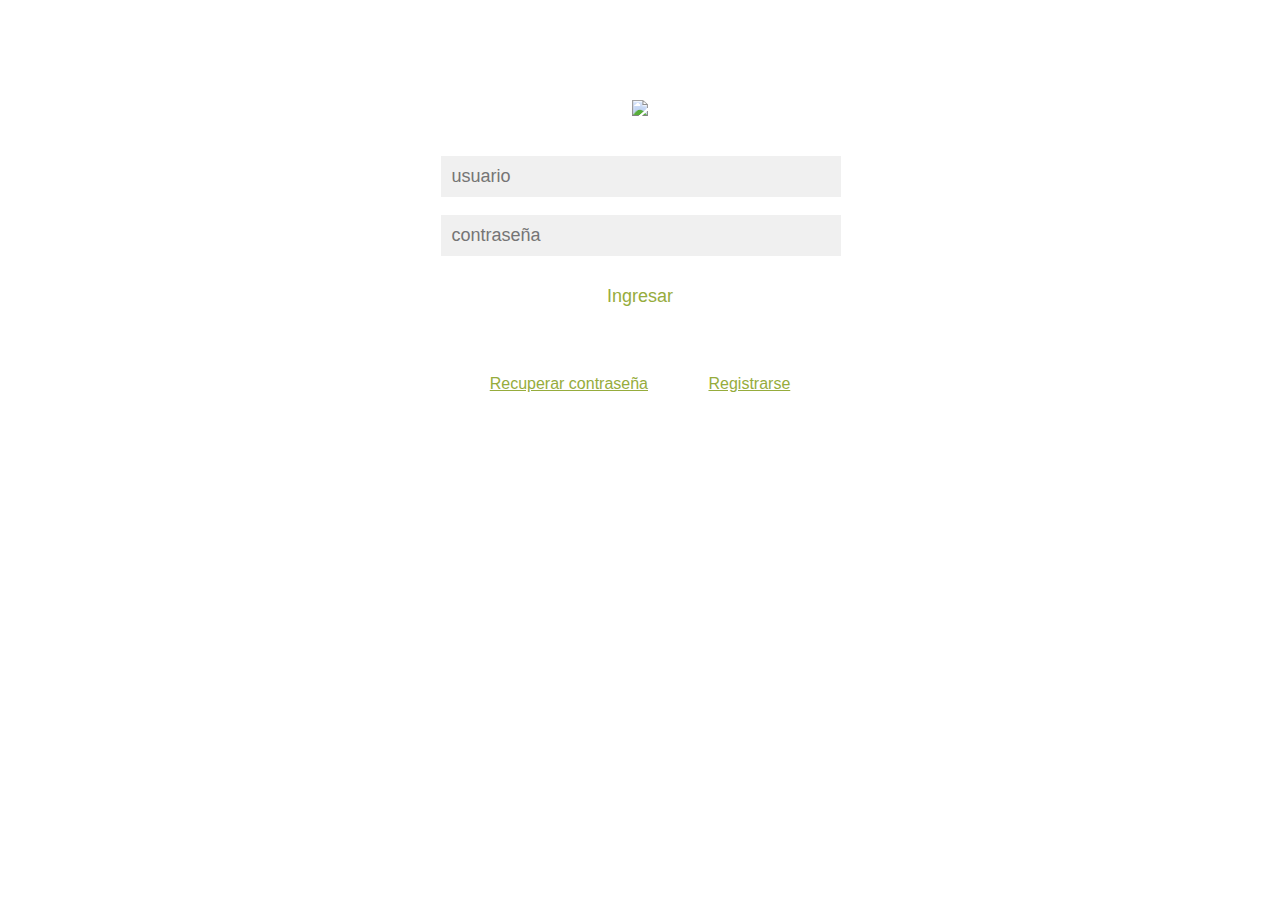
==== index.html @ 0017e4b9 "Add files via upload" ====
<!DOCTYPE html>
<html lang="en">
<head>
	<meta charset="UTF-8">
	<title>Página Index</title>
	<meta name="viewport" content="width=device-width, user-scalable=no, initial-scale=1.0, maximum-scale=1.0, minimum-scale=1.0">
	<link rel="stylesheet" href="css/bootstrap.min.css">
	<link rel='stylesheet' href='style.css'/>
	<script language= "javascript" src= "js/validation.js"></script>
</head>
<body>
	<center>
	<div class="main">
		<img src=logo.png width=500>
		<form action="login.php" method="POST" onsubmit="return validacion();">
			<br>
			<br>
			<div class="row">
				<div class="col-xs-12 col-md-12">
					<input id="comment" type="text" placeholder="usuario">
				</div>
				</div>
			<br>
			<div class="row">
				<div class="col-xs-12 col-md-12">
					<input id="comment" type="text" placeholder="contraseña">
				</div>
			</div>
			<br>
			<div class="row">
				<div class="col-xs-12 col-md-12">
					<button type="submit" class="btn">Ingresar</button>
				</div>
			</div>
			<br>
			<br>
			<br>
			<div>
				<a href="olvido-contra.html"><label>Recuperar contraseña</label></a> <a href="form-registro.html"><label>Registrarse</label></a>
			</div>


		</form>
	</div>
</body>
</html>
---- style.css ----
html, body {
    font-family: 'Montserrat', sans-serif;
}


h1 {
    border-left: 2px solid #00f28f;
    font-size: 24px;
    font-weight: 400;
    padding-left: 10px;
}

.main {
    margin-top: 100px;
}

form input {
    background: #f0f0f0;

    border: none;
    border-left: 2px solid #fff;

    font-size: 18px;
    padding: 10px;
    width: 30%;

    transition: background 2s, border-left 2s;
}

form input:focus {
    background: #fff;
    box-shadow: none;
    outline: none;
	width: 30%;
}


.btn {
    background: transparent;
    border: none;

    color: #96ac3c;
    cursor: pointer;

    font-size: 18px;

    padding: 12px 16px;

    transition: background 2s, color 2s;
}

.btn:hover {
    background: #96ac3c;
    color: #fff;
}

.comments {
    margin-top: 10px;
    list-style: none;
    padding-left: 0px;
}


li {
    padding-left: 10px;
    border-left: 2px solid #000;
    font-size: 18px;
    margin: 0 0 36px;
}

label{
	background: transparent;
    border: none;
    cursor: pointer;
	color: #96ac3c;
	font-size: 16px;
	padding: 12px 16px;
	transition: background 2s, color 2s;
	font-weight: 400;
}

label:hover {
    background: #96ac3c;
    color: #fff;
}

elemento {
	color: #96ac3c;
	font-size: 18px;
	padding: 10px 12px;
}

a{
	color: #96ac3c;
	font-size: 18px;
	padding: 10px 12px;
}
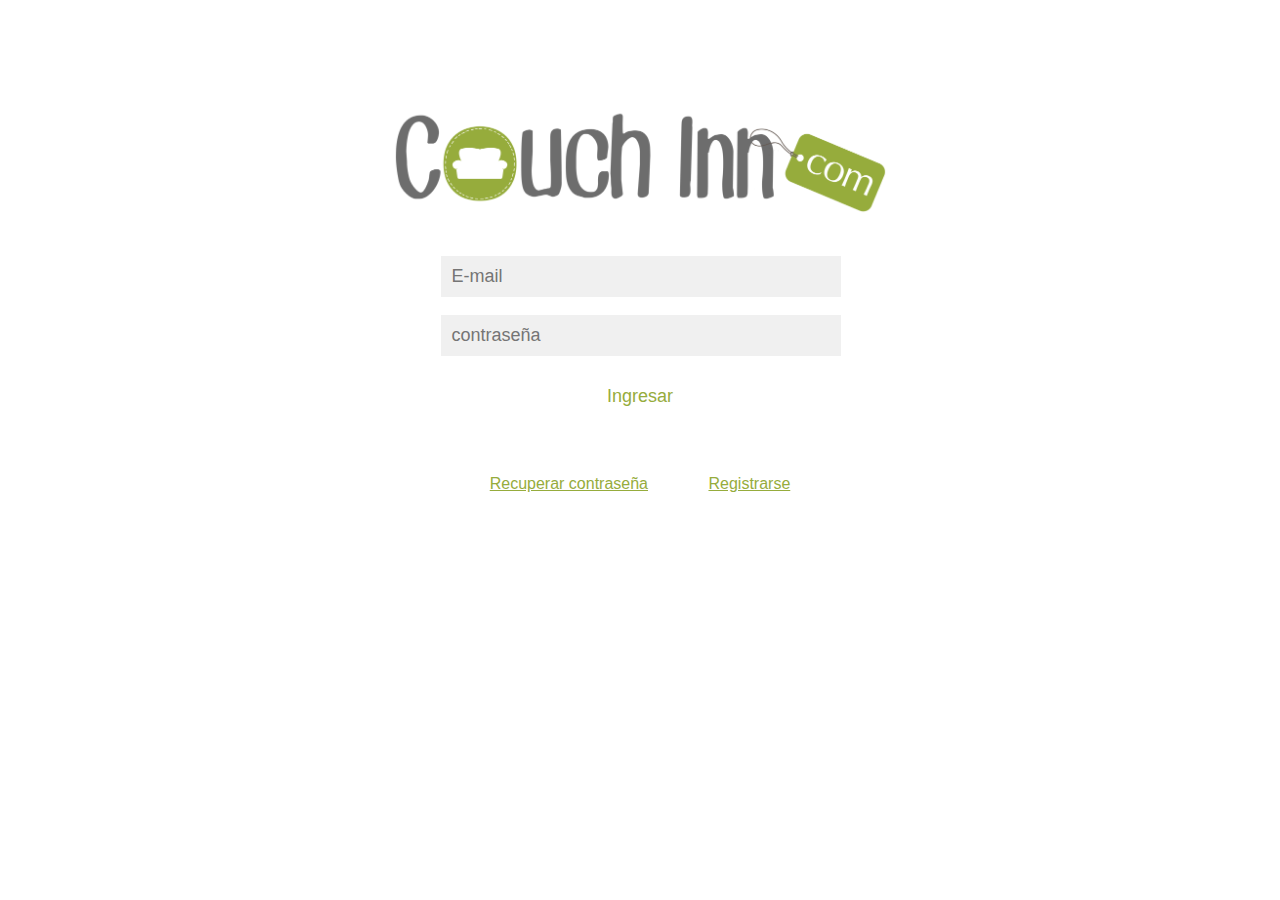
==== commit b9e6a74f: "Add files via upload" ====
--- a/index.html
+++ b/index.html
@@ -17,13 +17,13 @@
 			<br>
 			<div class="row">
 				<div class="col-xs-12 col-md-12">
-					<input id="comment" type="text" placeholder="usuario">
+					<input name="usuario" id="usuario" type="text" placeholder="E-mail">
 				</div>
 				</div>
 			<br>
 			<div class="row">
 				<div class="col-xs-12 col-md-12">
-					<input id="comment" type="text" placeholder="contraseña">
+					<input name="password" id="password" type="password" placeholder="contraseña">
 				</div>
 			</div>
 			<br>
@@ -38,8 +38,6 @@
 			<div>
 				<a href="olvido-contra.html"><label>Recuperar contraseña</label></a> <a href="form-registro.html"><label>Registrarse</label></a>
 			</div>
-
-
 		</form>
 	</div>
 </body>
--- a/style.css
+++ b/style.css
@@ -4,7 +4,6 @@
 
 
 h1 {
-    border-left: 2px solid #00f28f;
     font-size: 24px;
     font-weight: 400;
     padding-left: 10px;
@@ -12,6 +11,9 @@
 
 .main {
     margin-top: 100px;
+}
+.mainreg {
+    margin-top: 70px;
 }
 
 form input {
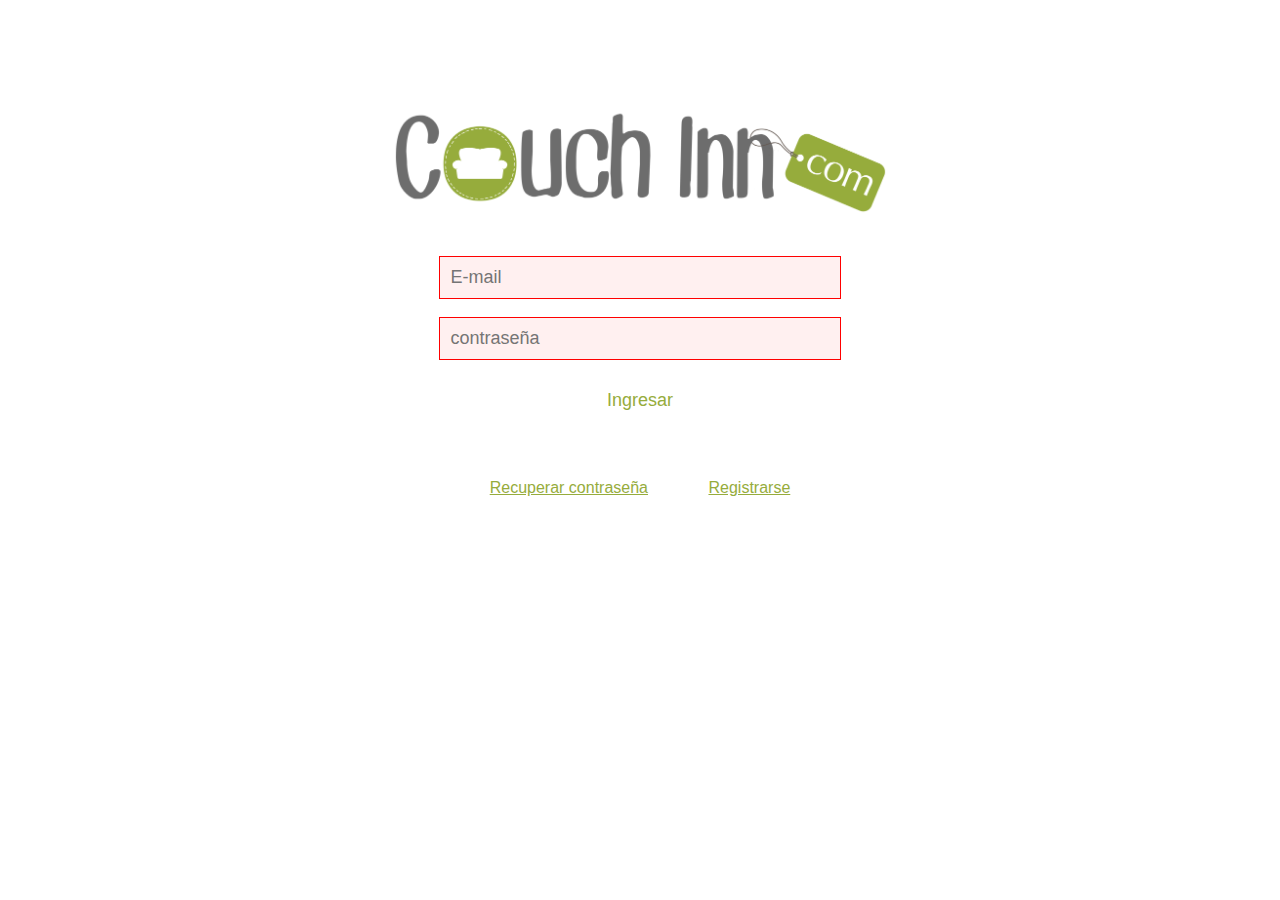
==== commit a3ea11f7: "Add files via upload" ====
--- a/index.html
+++ b/index.html
@@ -17,13 +17,13 @@
 			<br>
 			<div class="row">
 				<div class="col-xs-12 col-md-12">
-					<input name="usuario" id="usuario" type="text" placeholder="E-mail">
+					<input class="formmain" name="usuario" id="usuario" type="email" placeholder="E-mail" required>
 				</div>
 				</div>
 			<br>
 			<div class="row">
 				<div class="col-xs-12 col-md-12">
-					<input name="password" id="password" type="password" placeholder="contraseña">
+					<input class="formmain" name="password" id="password" type="password" placeholder="contraseña" required>
 				</div>
 			</div>
 			<br>
--- a/style.css
+++ b/style.css
@@ -18,22 +18,18 @@
 
 form input {
     background: #f0f0f0;
+	font-size: 12px;
+    padding: 8px;
+    width: 20%;
+	transition: 2s;
+}
 
-    border: none;
-    border-left: 2px solid #fff;
-
-    font-size: 18px;
+.formmain {
+    background: #f0f0f0;
+	font-size: 18px;
     padding: 10px;
     width: 30%;
-
-    transition: background 2s, border-left 2s;
-}
-
-form input:focus {
-    background: #fff;
-    box-shadow: none;
-    outline: none;
-	width: 30%;
+	transition: 2s;
 }
 
 
@@ -98,9 +94,22 @@
 	padding: 10px 12px;
 }
 
+form input:invalid{
+	border-style: solid;
+    border-width: 1px;
+	border-color: #f00;
+	background-color: #fff0f0;
+	filter: blur (2px);
+}
+
+form input:valid{
+	border-style: solid;
+    border-width: 1px;
+	border-color: #22a722;
+	background-color: #f0fff0;
+	filter: blur (2px);
+}
 
 
 
 
-
-
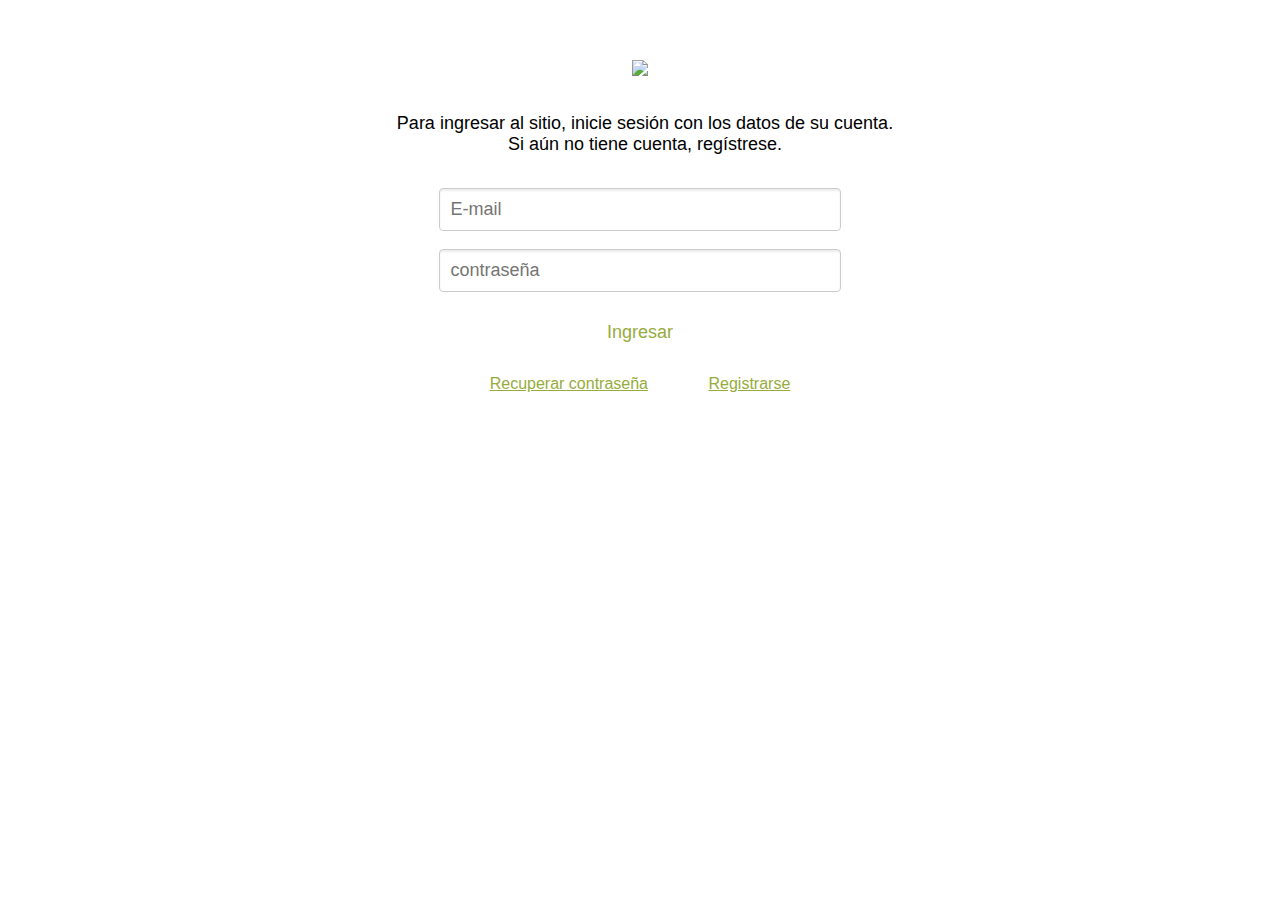
==== commit 59cf7230: "31/5 12:16" ====
--- a/index.html
+++ b/index.html
@@ -7,23 +7,32 @@
 	<link rel="stylesheet" href="css/bootstrap.min.css">
 	<link rel='stylesheet' href='style.css'/>
 	<script language= "javascript" src= "js/validation.js"></script>
+	<script>
+		function validate(field){
+			if (field.className!="touched")
+				field.className += "touched";
+		}
+	</script>
 </head>
+
 <body>
 	<center>
 	<div class="main">
 		<img src=logo.png width=500>
-		<form action="login.php" method="POST" onsubmit="return validacion();">
-			<br>
+		<br>
+		<br>
+		<h2>Para ingresar al sitio, inicie sesión con los datos de su cuenta.<br>Si aún no tiene cuenta, regístrese.</h2>
+		<form class='formmain' action="login.php" method="POST" onsubmit="return validacion();">
 			<br>
 			<div class="row">
 				<div class="col-xs-12 col-md-12">
-					<input class="formmain" name="usuario" id="usuario" type="email" placeholder="E-mail" required>
+					<input name="usuario" id="usuario" type="email" placeholder="E-mail" onblur='validate(this)' required>
 				</div>
 				</div>
 			<br>
 			<div class="row">
 				<div class="col-xs-12 col-md-12">
-					<input class="formmain" name="password" id="password" type="password" placeholder="contraseña" required>
+					<input name="password" id="password" type="password" placeholder="contraseña" onblur='validate(this)' required>
 				</div>
 			</div>
 			<br>
@@ -33,8 +42,6 @@
 				</div>
 			</div>
 			<br>
-			<br>
-			<br>
 			<div>
 				<a href="olvido-contra.html"><label>Recuperar contraseña</label></a> <a href="form-registro.html"><label>Registrarse</label></a>
 			</div>
--- a/style.css
+++ b/style.css
@@ -7,31 +7,95 @@
     font-size: 24px;
     font-weight: 400;
     padding-left: 10px;
+	margin: 25px;
+	color: #96ac3c;
+}
+
+h2 {
+	font-size: 18px;
+    font-weight: 200;
+    padding-left: 10px;
+	margin: 15px;
+}
+
+h3 {
+    font-size: 14px;
+    font-weight: 100;
+    padding-left: 10px;
+	margin:15px;
 }
 
 .main {
-    margin-top: 100px;
-}
+    margin-top: 60px;
+}
+
 .mainreg {
-    margin-top: 70px;
+    margin-top: 35px;
+}
+
+.mainreg.logo {
+    margin-bottom: 20px;
+}
+
+#status{
+	line-height:30px;
+	text-align: left;
+}
+
+#statusm{
+	line-height:30px;
+	text-align: left;
 }
 
 form input {
-    background: #f0f0f0;
-	font-size: 12px;
+    font-size: 12px;
     padding: 8px;
-    width: 20%;
+    width: 100%;
 	transition: 2s;
-}
-
-.formmain {
-    background: #f0f0f0;
+	background-color: white;
+	border-radius: 4px;
+	border-style: solid;
+    border-width: 1px;
+	border-color: #ccc;
+	box-shadow: inset 0 2px 2px rgba(0,0,0,.075);
+}
+
+.formmain input{
 	font-size: 18px;
     padding: 10px;
     width: 30%;
 	transition: 2s;
-}
-
+	background-color: white;
+	border-radius: 4px;
+	border-style: solid;
+    border-width: 1px;
+	border-color: #ccc;
+	box-shadow: inset 0 2px 2px rgba(0,0,0,.075);
+}
+
+#tipoHosp {
+    background: #fff;
+	font-size: 14px;
+    padding: 7px;
+	padding-left: 15px;
+    width: 90%;
+	color: #000;
+	transition: none;
+	border-radius: 4px;
+	border-style: solid;
+    border-width: 1px;
+	border-color: #ccc;
+	box-shadow: inset 0 1px 1px rgba(0,0,0,.075);
+	line-height: 1.42857143;
+	margin-top: 7px;
+}
+
+#modTH{
+	margin-left: 35px;
+	margin-top: 40px;
+	line-height: 30px;
+	text-align: center;
+}
 
 .btn {
     background: transparent;
@@ -48,6 +112,27 @@
 }
 
 .btn:hover {
+    background: #96ac3c;
+    color: #fff;
+}
+
+.btn3 {
+    background: transparent;
+    border: none;
+    color: #96ac3c;
+    cursor: pointer;
+	border-radius: 4px;
+    font-size: 16px;
+    padding: 6px 8px;
+    transition: background 2s, color 2s;
+	margin-top: 5px;
+}
+
+#leftaligned{
+	text-align:left;
+}
+
+.btn3:hover {
     background: #96ac3c;
     color: #fff;
 }
@@ -61,7 +146,6 @@
 
 li {
     padding-left: 10px;
-    border-left: 2px solid #000;
     font-size: 18px;
     margin: 0 0 36px;
 }
@@ -75,6 +159,19 @@
 	padding: 12px 16px;
 	transition: background 2s, color 2s;
 	font-weight: 400;
+	border-radius: 4px;
+}
+
+#label2{
+	background: transparent;
+    border: none;
+    cursor: pointer;
+	color: #000;
+	font-size: 14px;
+	padding-left: 100px;
+	transition: none;
+	font-weight: 300;
+	border-radius: 4px;
 }
 
 label:hover {
@@ -94,22 +191,119 @@
 	padding: 10px 12px;
 }
 
-form input:invalid{
-	border-style: solid;
+form input.touched:invalid{
+	background-image: url("error.png");
+	background-repeat: no-repeat;
+	background-size: 7%;
+	background-position: 97%; 
+    border-style: solid;
     border-width: 1px;
 	border-color: #f00;
 	background-color: #fff0f0;
-	filter: blur (2px);
-}
-
-form input:valid{
-	border-style: solid;
-    border-width: 1px;
-	border-color: #22a722;
+}
+
+form input.touched:valid{
+	background-image: url("ok.png");
+	background-repeat: no-repeat;
+	background-size: 7%;
+	background-position: 97%; 
+    border-style: solid;
+    border-width: 1px;
+	border-color: #0f0;
 	background-color: #f0fff0;
-	filter: blur (2px);
-}
-
-
-
-
+}
+
+#reg{
+	margin: 10px;
+}
+
+select {
+  margin: 5px;
+  width: 250px !important;
+}
+
+select#radb {
+	margin: 5px;
+	margin-top: 8px;
+	margin-left: 21px;
+	width: 375px !important;
+	padding: 8px;
+}
+
+select.custom {
+  background-image: url("data:image/svg+xml;charset=utf-8,%3Csvg%20version%3D%221.1%22%20xmlns%3D%22http%3A%2F%2Fwww.w3.org%2F2000%2Fsvg%22%20xmlns%3Axlink%3D%22http%3A%2F%2Fwww.w3.org%2F1999%2Fxlink%22%20x%3D%220px%22%20y%3D%220px%22%20fill%3D%22%23555555%22%20%0A%09%20width%3D%2224px%22%20height%3D%2224px%22%20viewBox%3D%22-261%20145.2%2024%2024%22%20style%3D%22enable-background%3Anew%20-261%20145.2%2024%2024%3B%22%20xml%3Aspace%3D%22preserve%22%3E%0A%3Cpath%20d%3D%22M-245.3%2C156.1l-3.6-6.5l-3.7%2C6.5%20M-252.7%2C159l3.7%2C6.5l3.6-6.5%22%2F%3E%0A%3C%2Fsvg%3E");
+  padding-right: 25px;
+  background-repeat: no-repeat;
+  background-position: right center;
+  -webkit-appearance: none;
+  -moz-appearance: none;
+  appearance: none;
+}
+
+.centered{
+	text-align: centered;
+}
+
+#logo {
+    text-align: left;
+}
+
+#vertcentered{
+	color: #96ac3c;
+	font-size: 16px;
+	font-weight: 550;
+	line-height: 50px;
+	text-align: center;
+}
+#vertcentered2{
+	color: #000;
+	font-size: 16px;
+	font-weight: 550;
+	line-height: 50px;
+	text-align: center;
+}
+
+#opcionesuser{
+	text-align: right;
+}
+
+.header{
+	margin-top: 30px;
+	margin-left: 30px;
+	margin-right: 30px;
+	border-bottom: 2px solid #96ac3c;
+	padding-bottom: 10px;
+	font-size: 16px;
+}
+
+.menu{
+	padding-left: 25px;
+	border-bottom: 1px solid #96ac3c;
+	margin-bottom: 10px;
+	margin-top: -25px;
+	margin-left: 30px;
+	margin-right: 30px;
+}
+
+#span2{
+	font-size: 14px;
+    padding-left: 25px;
+}
+
+.btn2 {
+    background: transparent;
+    border: none;
+
+    color: #96ac3c;
+    cursor: pointer;
+
+    font-size: 16px;
+
+    padding: 12px 16px;
+}
+
+#feedback{
+	margin-top: 50px;
+	text-align: center;
+	font-size: 18px;
+}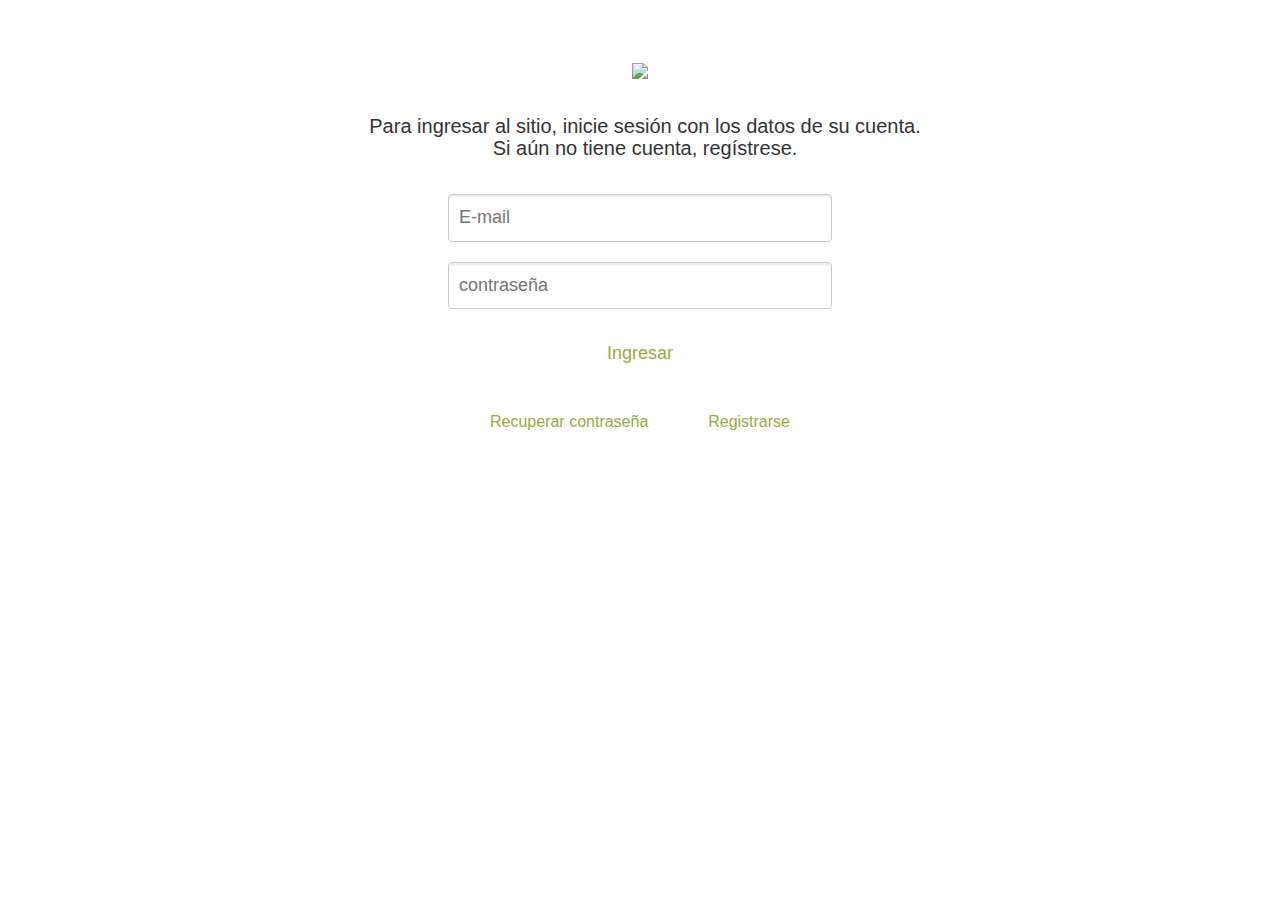
==== commit 139d6c79: "2/6 11:43 Ver Descripción" ====
--- a/index.html
+++ b/index.html
@@ -4,7 +4,7 @@
 	<meta charset="UTF-8">
 	<title>Página Index</title>
 	<meta name="viewport" content="width=device-width, user-scalable=no, initial-scale=1.0, maximum-scale=1.0, minimum-scale=1.0">
-	<link rel="stylesheet" href="css/bootstrap.min.css">
+	<link rel="stylesheet" href="css/bootstrap.min.css"/>
 	<link rel='stylesheet' href='style.css'/>
 	<script language= "javascript" src= "js/validation.js"></script>
 	<script>
@@ -13,6 +13,7 @@
 				field.className += "touched";
 		}
 	</script>
+	<link rel="shortcut icon" type="image/x-icon" href="favicon.ico" />
 </head>
 
 <body>
--- a/style.css
+++ b/style.css
@@ -1,7 +1,12 @@
-html, body {
+html {
     font-family: 'Montserrat', sans-serif;
 }
-
+body {
+    font-family: 'Montserrat', sans-serif;
+	width:100%;
+	margin: none;
+	overflow-x: hidden;
+}
 
 h1 {
     font-size: 24px;
@@ -12,17 +17,34 @@
 }
 
 h2 {
-	font-size: 18px;
-    font-weight: 200;
+	font-size: 20px;
+    font-weight: 300;
     padding-left: 10px;
 	margin: 15px;
 }
+
+h2.prem{
+	font-size: 20px;
+    font-weight: 300;
+    padding-left: 10px;
+	margin: 25px;
+	text-align:center;
+}
+
 
 h3 {
     font-size: 14px;
     font-weight: 100;
     padding-left: 10px;
-	margin:15px;
+	margin: 15px;
+}
+
+h3.prem{
+	font-size: 16px;
+    font-weight: 200;
+    padding-left: 5px;
+	margin: 25px;
+	text-align: center;
 }
 
 .main {
@@ -57,7 +79,7 @@
 	border-style: solid;
     border-width: 1px;
 	border-color: #ccc;
-	box-shadow: inset 0 2px 2px rgba(0,0,0,.075);
+	box-shadow: inset 0 1px 1px rgba(0,0,0,.075);
 }
 
 .formmain input{
@@ -92,9 +114,13 @@
 
 #modTH{
 	margin-left: 35px;
-	margin-top: 40px;
+	margin-top: 25px;
 	line-height: 30px;
 	text-align: center;
+}
+
+div.modTH2{
+	margin-top: 40px !important;
 }
 
 .btn {
@@ -213,13 +239,13 @@
 	background-color: #f0fff0;
 }
 
-#reg{
+.reg{
 	margin: 10px;
 }
 
 select {
-  margin: 5px;
-  width: 250px !important;
+	margin: 5px;
+	width: 250px !important;
 }
 
 select#radb {
@@ -231,14 +257,24 @@
 }
 
 select.custom {
-  background-image: url("data:image/svg+xml;charset=utf-8,%3Csvg%20version%3D%221.1%22%20xmlns%3D%22http%3A%2F%2Fwww.w3.org%2F2000%2Fsvg%22%20xmlns%3Axlink%3D%22http%3A%2F%2Fwww.w3.org%2F1999%2Fxlink%22%20x%3D%220px%22%20y%3D%220px%22%20fill%3D%22%23555555%22%20%0A%09%20width%3D%2224px%22%20height%3D%2224px%22%20viewBox%3D%22-261%20145.2%2024%2024%22%20style%3D%22enable-background%3Anew%20-261%20145.2%2024%2024%3B%22%20xml%3Aspace%3D%22preserve%22%3E%0A%3Cpath%20d%3D%22M-245.3%2C156.1l-3.6-6.5l-3.7%2C6.5%20M-252.7%2C159l3.7%2C6.5l3.6-6.5%22%2F%3E%0A%3C%2Fsvg%3E");
-  padding-right: 25px;
-  background-repeat: no-repeat;
-  background-position: right center;
-  -webkit-appearance: none;
-  -moz-appearance: none;
-  appearance: none;
-}
+	background-image: url("data:image/svg+xml;charset=utf-8,%3Csvg%20version%3D%221.1%22%20xmlns%3D%22http%3A%2F%2Fwww.w3.org%2F2000%2Fsvg%22%20xmlns%3Axlink%3D%22http%3A%2F%2Fwww.w3.org%2F1999%2Fxlink%22%20x%3D%220px%22%20y%3D%220px%22%20fill%3D%22%23555555%22%20%0A%09%20width%3D%2224px%22%20height%3D%2224px%22%20viewBox%3D%22-261%20145.2%2024%2024%22%20style%3D%22enable-background%3Anew%20-261%20145.2%2024%2024%3B%22%20xml%3Aspace%3D%22preserve%22%3E%0A%3Cpath%20d%3D%22M-245.3%2C156.1l-3.6-6.5l-3.7%2C6.5%20M-252.7%2C159l3.7%2C6.5l3.6-6.5%22%2F%3E%0A%3C%2Fsvg%3E");
+	padding-right: 25px;
+	background-repeat: no-repeat;
+	background-position: right center;
+	-webkit-appearance: none;
+	-moz-appearance: none;
+	appearance: none;
+}
+
+select:focus{
+    outline: none !important;
+	border-radius: 4px !important;
+	border-style: solid !important;
+    border-width: 1px !important;
+	border-color: #ccc !important;
+	box-shadow: inset 0 1px 1px rgba(0,0,0,.075) !important;
+}
+
 
 .centered{
 	text-align: centered;
@@ -255,11 +291,20 @@
 	line-height: 50px;
 	text-align: center;
 }
+
 #vertcentered2{
 	color: #000;
 	font-size: 16px;
 	font-weight: 550;
 	line-height: 50px;
+	text-align: center;
+}
+
+#vertcentered3{
+	color: #96ac3c;
+	font-size: 16px;
+	font-weight: 550;
+	line-height: 140px;
 	text-align: center;
 }
 
@@ -306,4 +351,212 @@
 	margin-top: 50px;
 	text-align: center;
 	font-size: 18px;
-}+}
+
+textarea{
+	margin-top:15px;
+	resize: none;
+	border-radius: 4px;
+	border-style: solid;
+    border-width: 1px;
+	border-color: #ccc;
+	box-shadow: inset 0 1px 1px rgba(0,0,0,.075);
+	font-size: 12px;
+	padding: 8px;
+}
+
+#tipo,#provSelect,#ciudadSelect{
+	margin: none;
+	margin-left:-10px;
+	width: 290px !important;
+	font-size: 12px;
+	padding: 8px;
+	color: #999;
+}
+#capacidad, #fileToUpload{
+	border-radius: 4px;
+	border-style: solid;
+    border-width: 1px;
+	border-color: #ccc;
+	box-shadow: inset 0 1px 1px rgba(0,0,0,.075);
+	margin: none;
+	margin-left:-15px;
+	width: 290px !important;
+	font-size: 12px;
+	padding-left: 12px;
+}
+	
+input[type=number] {
+	-moz-appearance: textfield;
+}
+
+input[type=file]{
+	color: #999;
+}
+
+::-webkit-inner-spin-button { 
+	-webkit-appearance: none;
+}
+
+::-webkit-outer-spin-button { 
+	-webkit-appearance: none;
+}
+
+
+#titulo{
+	border-radius: 4px;
+	border-style: solid;
+    border-width: 1px;
+	border-color: #ccc;
+	box-shadow: inset 0 1px 1px rgba(0,0,0,.075);
+	margin-left: -6px;
+	width: 874px;
+}
+
+
+#cancelar {
+    background: transparent;
+    border: none;
+
+    color: #c9302c;
+    cursor: pointer;
+
+    font-size: 18px;
+
+    padding: 12px 16px;
+
+    transition: background 2s, color 2s;
+}
+
+#cancelar:hover {
+    background: #c9302c;
+    color: #fff;
+}
+
+.buttonText{
+	font-size:12px;
+	transition:none;
+	color:#999;
+}
+
+.btn-primary{
+	font-size:12px;
+	transition:none !important;
+	color:#999 !important;
+	padding: 8px !important;
+	border-radius: 4px;
+	border-style: solid;
+    border-width: 1px;
+	border-color: #ccc;
+	box-shadow: inset 0 1px 1px rgba(0,0,0,.075);
+	margin-left:27px;
+	background-color: #ddd;
+}
+
+.btn-primary:hover{
+	background-color: #ccc;
+	border-radius: 4px;
+	border-style: solid;
+    border-width: 1px;
+	border-color: #ccc;
+	box-shadow: inset 0 1px 1px rgba(0,0,0,.075);
+}
+
+.input-sm{
+	background-color: #fff !important;
+	color:#999;
+	padding-left:15px;
+	height:36px !important;
+	width: 221px !important;
+	line-height: 50px !important;
+}
+
+.anuncio{
+	border-radius: 8px;
+	border: 2px solid #ccc;
+	margin: 15px;
+	padding: 5px;
+}
+
+.imgAnun{
+	border: 2px solid #ccc;
+	float: left;
+	margin: 5px;
+	max-height: 150px; 
+	max-width: 150px;
+	vertical-align: 0%!important;
+
+}
+
+.imgDet{
+	max-height: 400px; 
+	max-width: 400px;
+}
+
+#zoom {
+-webkit-transition:all .9s ease; /* Safari y Chrome */
+-moz-transition:all .9s ease; /* Firefox */
+-o-transition:all .9s ease; /* IE 9 */
+-ms-transition:all .9s ease; /* Opera */
+width:100%;
+}
+
+#zoom:hover {
+-webkit-transform:scale(1.25);
+-moz-transform:scale(1.25);
+-ms-transform:scale(1.25);
+-o-transform:scale(1.25);
+transform:scale(1.25);
+}
+
+.buttonlink{
+	padding: 5px;
+	background: none;
+	border: none;
+	width:100%;
+	text-align:center;
+	line-height: 100px;
+}
+
+span.titulo{
+	line-height: 120px;
+	text-align:center;
+}
+
+p.feedback{
+	font-size: 16px;
+    font-weight: 100;
+	margin-top: 25px!important;
+	text-align:center !important;
+}
+
+p.prem{
+	font-size: 16px;
+    font-weight: 100;
+	margin: 15px!important;
+	margin-bottom: 25px!important;
+	text-align:center !important;
+}
+
+.listaT{
+	width: 90%;
+	height: 120px;
+	margin-left: 20px;
+	padding-left: 5px !important;
+	text-align: left;
+	background-color: #fff;
+	border-radius: 4px;
+	border-style: solid;
+    border-width: 1px;
+	border-color: #ccc;
+	box-shadow: inset 0 1px 1px rgba(0,0,0,.075);
+	overflow: auto;
+}
+
+li{
+	list-style-type: none;
+	font-size: 14px;
+	margin: 5px 0;
+	color: #555;
+}
+
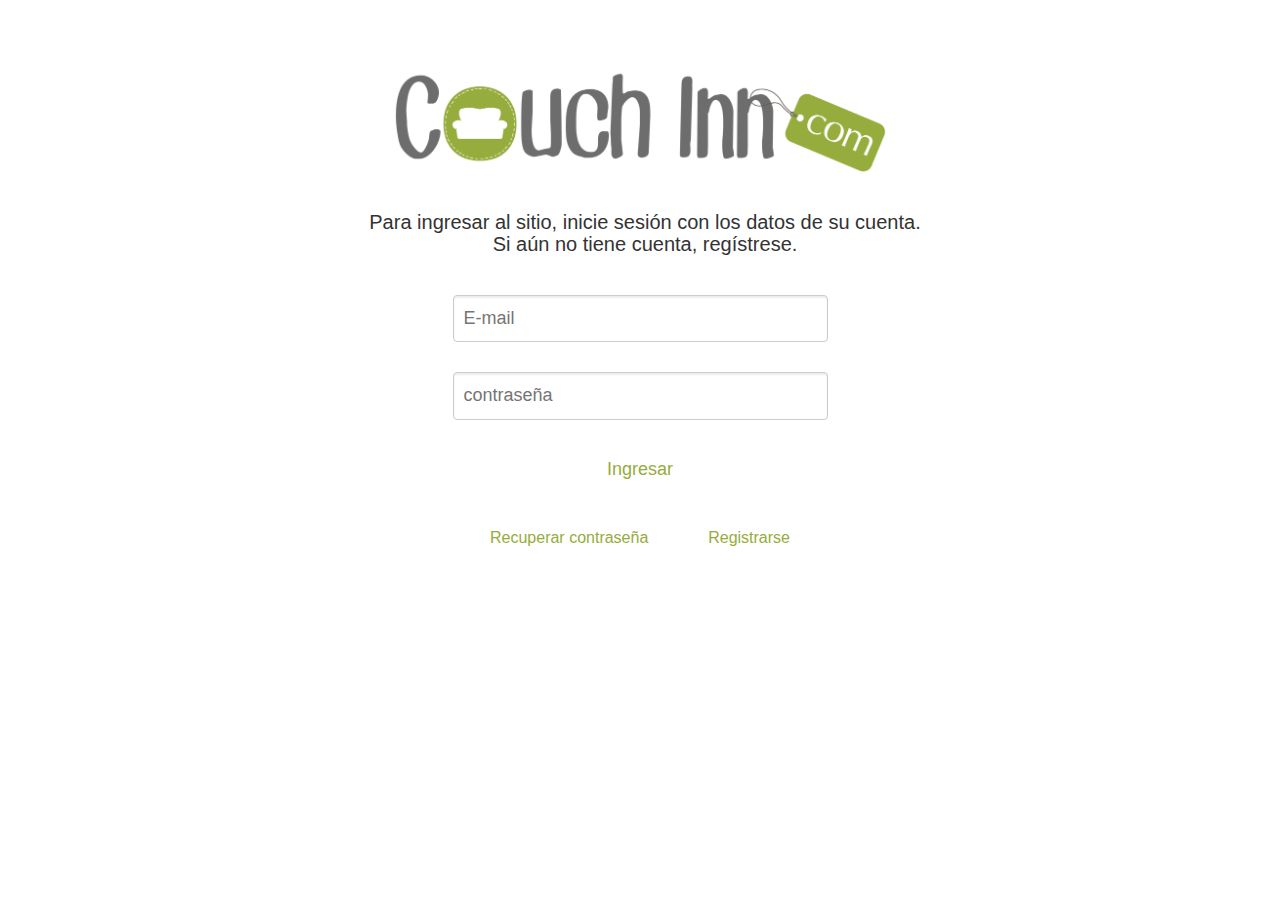
==== commit 9fdbd7d1: "Merge remote-tracking branch 'refs/remotes/origin/master' into matias-new" ====
--- a/index.html
+++ b/index.html
@@ -2,11 +2,10 @@
 <html lang="en">
 <head>
 	<meta charset="UTF-8">
-	<title>Página Index</title>
+	<title>CouchInn Login</title>
 	<meta name="viewport" content="width=device-width, user-scalable=no, initial-scale=1.0, maximum-scale=1.0, minimum-scale=1.0">
 	<link rel="stylesheet" href="css/bootstrap.min.css"/>
 	<link rel='stylesheet' href='style.css'/>
-	<script language= "javascript" src= "js/validation.js"></script>
 	<script>
 		function validate(field){
 			if (field.className!="touched")
@@ -15,8 +14,7 @@
 	</script>
 	<link rel="shortcut icon" type="image/x-icon" href="favicon.ico" />
 </head>
-
-<body>
+<body class='main'>
 	<center>
 	<div class="main">
 		<img src=logo.png width=500>
--- a/style.css
+++ b/style.css
@@ -1,3 +1,9 @@
+* {
+    -webkit-box-sizing: border-box!important;
+    -moz-box-sizing: border-box!important;
+    box-sizing: border-box!important;
+}
+
 html {
     font-family: 'Montserrat', sans-serif;
 }
@@ -5,7 +11,12 @@
     font-family: 'Montserrat', sans-serif;
 	width:100%;
 	margin: none;
-	overflow-x: hidden;
+	padding-top: 122px;
+}
+
+body.main{
+	padding-top:0px!important;
+	margin-top:0px!important;
 }
 
 h1 {
@@ -31,6 +42,9 @@
 	text-align:center;
 }
 
+button{
+	border-radius: 4px;
+}
 
 h3 {
     font-size: 14px;
@@ -52,20 +66,15 @@
 }
 
 .mainreg {
-    margin-top: 35px;
+    margin-top: 25px;
 }
 
 .mainreg.logo {
     margin-bottom: 20px;
 }
 
-#status{
-	line-height:30px;
-	text-align: left;
-}
-
-#statusm{
-	line-height:30px;
+.status{
+	line-height:45px;
 	text-align: left;
 }
 
@@ -76,10 +85,13 @@
 	transition: 2s;
 	background-color: white;
 	border-radius: 4px;
-	border-style: solid;
-    border-width: 1px;
-	border-color: #ccc;
+	border: 1px solid #ccc;
 	box-shadow: inset 0 1px 1px rgba(0,0,0,.075);
+}
+
+input{
+	margin-top: 5px;
+	margin-bottom: 5px;
 }
 
 .formmain input{
@@ -89,9 +101,7 @@
 	transition: 2s;
 	background-color: white;
 	border-radius: 4px;
-	border-style: solid;
-    border-width: 1px;
-	border-color: #ccc;
+	border: 1px solid #ccc;
 	box-shadow: inset 0 2px 2px rgba(0,0,0,.075);
 }
 
@@ -104,9 +114,22 @@
 	color: #000;
 	transition: none;
 	border-radius: 4px;
-	border-style: solid;
-    border-width: 1px;
-	border-color: #ccc;
+	border: 1px solid #ccc;
+	box-shadow: inset 0 1px 1px rgba(0,0,0,.075);
+	line-height: 1.42857143;
+	margin-top: 7px;
+}
+
+#precio{
+	background: #fff;
+	font-size: 14px;
+    padding: 7px;
+	padding-left: 15px;
+    width: 50%;
+	color: #000;
+	transition: none;
+	border-radius: 4px;
+	border: 1px solid #ccc;
 	box-shadow: inset 0 1px 1px rgba(0,0,0,.075);
 	line-height: 1.42857143;
 	margin-top: 7px;
@@ -126,14 +149,10 @@
 .btn {
     background: transparent;
     border: none;
-
     color: #96ac3c;
     cursor: pointer;
-
     font-size: 18px;
-
-    padding: 12px 16px;
-
+	padding: 12px 16px;
     transition: background 2s, color 2s;
 }
 
@@ -220,31 +239,24 @@
 form input.touched:invalid{
 	background-image: url("error.png");
 	background-repeat: no-repeat;
-	background-size: 7%;
-	background-position: 97%; 
-    border-style: solid;
-    border-width: 1px;
-	border-color: #f00;
+	background-size: auto 70%;
+	background-position: right 7px center; 
+	border: 1px solid #f00;
 	background-color: #fff0f0;
 }
 
 form input.touched:valid{
 	background-image: url("ok.png");
 	background-repeat: no-repeat;
-	background-size: 7%;
-	background-position: 97%; 
-    border-style: solid;
-    border-width: 1px;
-	border-color: #0f0;
+	background-size: auto 70%;
+	background-position: right 7px center; 
+	border: 1px solid #0f0;
 	background-color: #f0fff0;
 }
 
-.reg{
-	margin: 10px;
-}
-
 select {
-	margin: 5px;
+	margin-top: 5px;
+	margin-bottom: 5px;
 	width: 250px !important;
 }
 
@@ -269,15 +281,13 @@
 select:focus{
     outline: none !important;
 	border-radius: 4px !important;
-	border-style: solid !important;
-    border-width: 1px !important;
-	border-color: #ccc !important;
+	border: 1px solid #ccc !important;
 	box-shadow: inset 0 1px 1px rgba(0,0,0,.075) !important;
 }
 
 
 .centered{
-	text-align: centered;
+	text-align: center !important;
 }
 
 #logo {
@@ -292,6 +302,14 @@
 	text-align: center;
 }
 
+#vertcent2{
+	color: #000;
+	font-size: 16px;
+	font-weight: 550;
+	line-height: 50px;
+	text-align: center;
+}
+
 #vertcentered2{
 	color: #000;
 	font-size: 16px;
@@ -310,6 +328,12 @@
 
 #opcionesuser{
 	text-align: right;
+	display: inline-block;
+}
+
+.navbar-fixed-top{
+	background-color:#fff;
+	border-bottom: 15px solid #fff;
 }
 
 .header{
@@ -338,13 +362,22 @@
 .btn2 {
     background: transparent;
     border: none;
-
+	text-align: center;
+	display: inline-block;
     color: #96ac3c;
     cursor: pointer;
-
     font-size: 16px;
-
     padding: 12px 16px;
+}
+.btn22 {
+    background: transparent;
+    border: none;
+	text-align: center;
+	display: inline-block;
+    color: #96ac3c;
+    cursor: pointer;
+    font-size: 14px;
+    padding: 6px 8px;
 }
 
 #feedback{
@@ -354,34 +387,34 @@
 }
 
 textarea{
-	margin-top:15px;
+	margin-top: 0px !important;
+	margin-bottom: 10px !important;
 	resize: none;
 	border-radius: 4px;
-	border-style: solid;
-    border-width: 1px;
-	border-color: #ccc;
+	border: 1px solid #ccc;
 	box-shadow: inset 0 1px 1px rgba(0,0,0,.075);
 	font-size: 12px;
 	padding: 8px;
+	width:	100%;
+	height: 278px;
 }
 
 #tipo,#provSelect,#ciudadSelect{
-	margin: none;
-	margin-left:-10px;
-	width: 290px !important;
+	margin-top: 0px !important;
+	width: 100% !important;
+	height:36px !important;
 	font-size: 12px;
 	padding: 8px;
 	color: #999;
 }
+
 #capacidad, #fileToUpload{
-	border-radius: 4px;
-	border-style: solid;
-    border-width: 1px;
-	border-color: #ccc;
+	margin-top: 0px !important;
+	border-radius: 4px;
+	border: 1px solid #ccc;
 	box-shadow: inset 0 1px 1px rgba(0,0,0,.075);
-	margin: none;
-	margin-left:-15px;
-	width: 290px !important;
+	width: 100% !important;
+	height:36px !important;
 	font-size: 12px;
 	padding-left: 12px;
 }
@@ -405,31 +438,25 @@
 
 #titulo{
 	border-radius: 4px;
-	border-style: solid;
-    border-width: 1px;
-	border-color: #ccc;
+	border: 1px solid #ccc;
 	box-shadow: inset 0 1px 1px rgba(0,0,0,.075);
-	margin-left: -6px;
-	width: 874px;
+	width: 100%;
+	margin-top: 0px !important;
 }
 
 
 #cancelar {
     background: transparent;
     border: none;
-
-    color: #c9302c;
+    color: #5f5f5f;
     cursor: pointer;
-
     font-size: 18px;
-
     padding: 12px 16px;
-
     transition: background 2s, color 2s;
 }
 
 #cancelar:hover {
-    background: #c9302c;
+    background: #5f5f5f;
     color: #fff;
 }
 
@@ -445,21 +472,21 @@
 	color:#999 !important;
 	padding: 8px !important;
 	border-radius: 4px;
-	border-style: solid;
-    border-width: 1px;
-	border-color: #ccc;
+	border: 1px solid #ccc;
 	box-shadow: inset 0 1px 1px rgba(0,0,0,.075);
-	margin-left:27px;
-	background-color: #ddd;
+	background-color: #ccc;
 }
 
 .btn-primary:hover{
 	background-color: #ccc;
 	border-radius: 4px;
-	border-style: solid;
-    border-width: 1px;
-	border-color: #ccc;
+	border: 1px solid #ccc;
 	box-shadow: inset 0 1px 1px rgba(0,0,0,.075);
+}
+
+.row{
+	margin-left:0px!important;
+	margin-right:0px!important;
 }
 
 .input-sm{
@@ -467,15 +494,25 @@
 	color:#999;
 	padding-left:15px;
 	height:36px !important;
-	width: 221px !important;
 	line-height: 50px !important;
+	margin: 0 0 0 0;
+}
+
+.bootstrap-filestyle.input-group{
+	margin-top:0px;
+	margin-bottom:5px;
+	text-align:center;
 }
 
 .anuncio{
 	border-radius: 8px;
-	border: 2px solid #ccc;
+	border: 2px solid #96ac3c;
 	margin: 15px;
 	padding: 5px;
+}
+
+.titanunc{
+	margin:20px;
 }
 
 .imgAnun{
@@ -488,27 +525,6 @@
 
 }
 
-.imgDet{
-	max-height: 400px; 
-	max-width: 400px;
-}
-
-#zoom {
--webkit-transition:all .9s ease; /* Safari y Chrome */
--moz-transition:all .9s ease; /* Firefox */
--o-transition:all .9s ease; /* IE 9 */
--ms-transition:all .9s ease; /* Opera */
-width:100%;
-}
-
-#zoom:hover {
--webkit-transform:scale(1.25);
--moz-transform:scale(1.25);
--ms-transform:scale(1.25);
--o-transform:scale(1.25);
-transform:scale(1.25);
-}
-
 .buttonlink{
 	padding: 5px;
 	background: none;
@@ -523,6 +539,11 @@
 	text-align:center;
 }
 
+span.titulo2{
+	line-height: 40px;
+	text-align:center;
+}
+
 p.feedback{
 	font-size: 16px;
     font-weight: 100;
@@ -536,6 +557,34 @@
 	margin: 15px!important;
 	margin-bottom: 25px!important;
 	text-align:center !important;
+}
+
+p.prem#new{
+	margin:30px !important;
+}
+
+div.content{
+	width: 100%;
+	height:100%;
+}
+
+div.imagen{
+	min-height: 400px;
+	display: flex;
+	align-items: center;
+	justify-content: center;
+}
+
+div.det{	
+	min-height: 400px;
+	display: flex;
+	align-items: center;
+	justify-content: center;
+}
+
+div.pie{
+	clear: both;
+	margin: 10px;
 }
 
 .listaT{
@@ -546,9 +595,7 @@
 	text-align: left;
 	background-color: #fff;
 	border-radius: 4px;
-	border-style: solid;
-    border-width: 1px;
-	border-color: #ccc;
+	border: 1px solid #ccc;
 	box-shadow: inset 0 1px 1px rgba(0,0,0,.075);
 	overflow: auto;
 }
@@ -560,3 +607,199 @@
 	color: #555;
 }
 
+input#numcard, input#namecard{
+	margin-left:10px;
+	width: 90%;
+}
+
+select#card{
+	margin-left:10px;
+	width: 60%!important;
+}
+
+select#mes, select#año, input#cvv{
+	margin-left:10px;
+	width: 30%!important;
+	display: inline-block;
+}
+
+#pagoprem{
+	margin-top: 15px;
+	margin-bottom: 15px;
+}
+
+span.labelform{
+	line-height: 45px !important;
+	float:right;
+}
+
+span.labelform2{
+	padding-left:15px;
+	line-height: 18px !important;
+	float:left;
+}
+
+#centerbtn{
+	text-align:center;
+}
+
+.anunciodet{
+	border-radius: 8px;
+	border: 2px solid #96ac3c;
+	margin: 30px;
+	padding: 20px;
+	width:80%;
+	display: -webkit-flex;
+	display: -ms-flexbox;
+	display: flex;
+	flex-flow: column wrap;
+}
+
+.imgDet{
+	max-height: 400px;
+	max-width: 100%;
+	align-self:center;
+}
+
+.row-anuncio{
+	height:100%;
+	width:100%;
+	display: -webkit-flex;
+	display: -ms-flexbox;
+	display: flex;
+}
+
+.col-anuncio{
+	display: -webkit-flex;
+	display: -ms-flexbox;
+	display: flex;
+	flex: 1;
+	flex-flow: column wrap;
+	align-content:center;
+	align-items:center;
+	justify-content:center;
+	width:50%;
+}
+
+.row-contenido{
+	display: -webkit-flex;
+	display: -ms-flexbox;
+	display: flex;
+	flex-flow: column wrap;
+	height:88%;
+	width:100%;
+	align-self:center;
+	align-content:center;
+	align-items:center;
+	justify-content:center;
+}
+
+.row-pie{
+	height:12%;
+	width:100%;
+	align-self:flex-end;
+}
+
+.contenido{
+	display: -webkit-flex;
+	display: -ms-flexbox;
+	display: flex;
+	flex-flow: column wrap;
+	height:80%;
+	width:100%;
+	align-self:center;
+	align-content:center;
+	align-items:center;
+	justify-content:center;
+}
+
+.pie{
+	width:100%;
+	height:20%;
+	margin:0 !important;
+	align-self:flex-end;
+	align-content:flex-end;
+	align-items:flex-end;
+	justify-content:flex-end;
+}
+
+.barra-filtro{
+	display: -webkit-flex;
+	display: -ms-flexbox;
+	display: flex;
+	align-content: center;
+	align-items: stretch;
+	justify-content: center;
+	height: 60px;
+	border-top: 1px solid #96ac3c;
+	border-bottom: 1px solid #96ac3c;
+	margin-left: 45px !important;
+	margin-right: 45px !important;
+	margin-top: 15px !important;
+	margin-bottom: 15px !important;
+	
+}
+
+.elem-filtro{
+	display: -webkit-flex;
+	display: -ms-flexbox;
+	display: flex;
+	height:100%;
+	width: 17%;
+	align-self: center;
+	align-content: center;
+	align-items: center;
+	justify-content: center;
+}
+.elem-filtro3{
+	display: -webkit-flex;
+	display: -ms-flexbox;
+	display: flex;
+	height:100%;
+	width: 17%;
+	align-self: center;
+	align-content: center;
+	align-items: center;
+	justify-content: center;
+}
+
+.elem-filtro2{
+	display: -webkit-flex;
+	display: -ms-flexbox;
+	display: flex;
+	height:100%;
+	width: 9%;
+	align-self: center;
+	align-content: center;
+	align-items: center;
+	justify-content: center;
+}
+
+.filtro{
+	border: 1px solid #96ac3c !important;
+	box-shadow: inset 0 1px 1px rgba(150,172,60,.2) !important;
+	margin: 0 !important;
+}
+
+.filtro:focus{
+	border: 1px solid #96ac3c !important;
+	box-shadow: inset 0 1px 1px rgba(150,172,60,.2) !important;
+	margin: 0 !important;
+}
+
+.btn5{
+	background: transparent;
+	border: 2px solid #96ac3c !important;
+	text-align: center;
+	display: inline-block;
+    color: #96ac3c;
+    cursor: pointer;
+    font-size: 16px;
+    padding: 12px 16px;
+	margin:20px;
+	font-weight:600;
+}
+
+#barra-filtros{
+	display:none;
+}